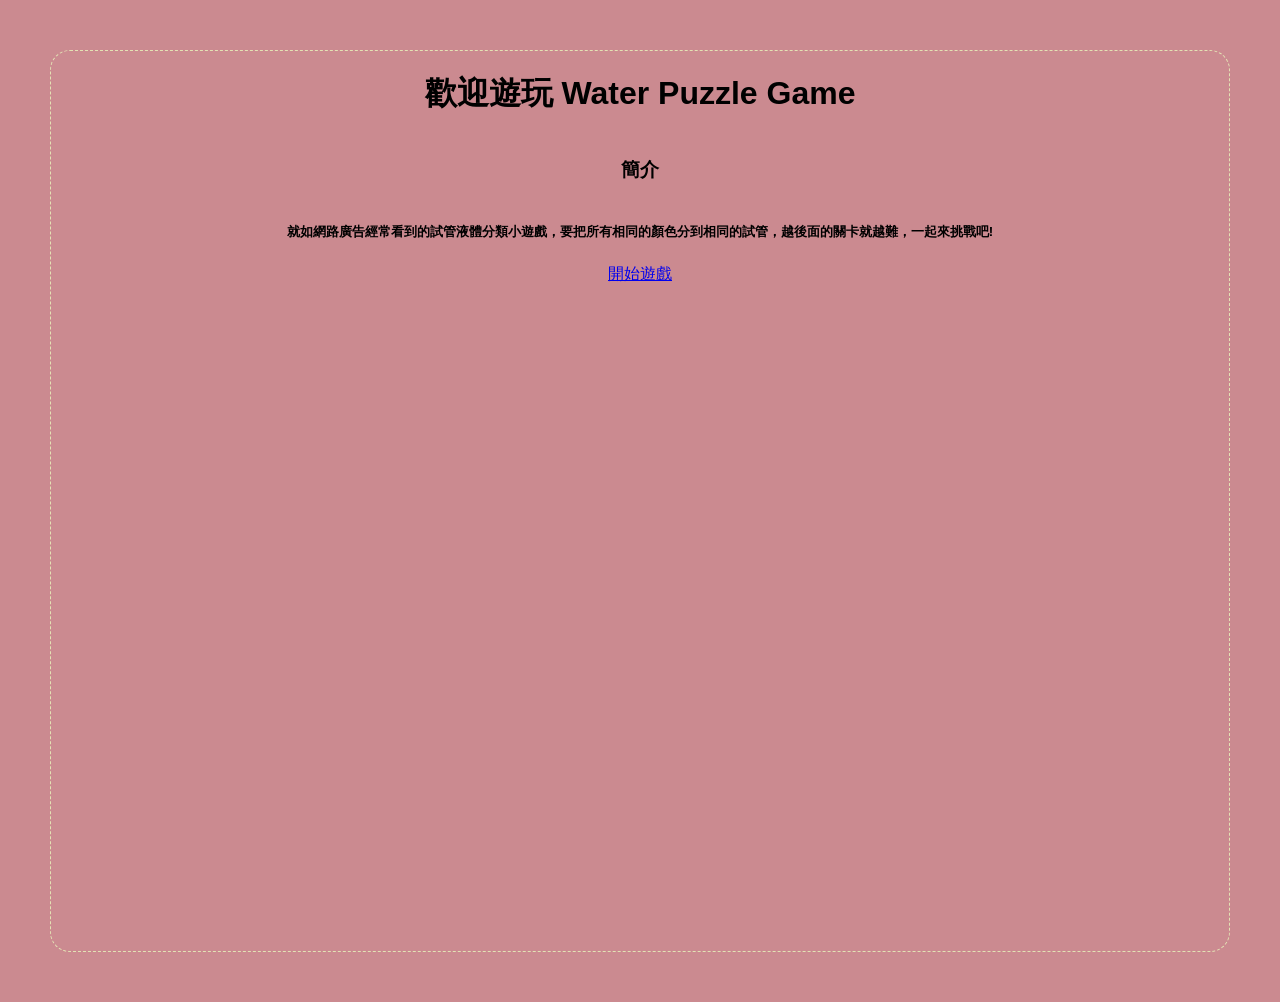
==== index.html @ efe09833 "更新遊戲標題和介面，新增重新開始按鈕，並建立首頁連結" ====
<!DOCTYPE html>
<html lang="en">
    <head>
        <meta charset="UTF-8">
        <meta name="viewport" content="width=device-width, initial-scale=1.0">
        <title>Water Puzzle Homepage</title>
        <link rel="stylesheet" href="style.css">
        <script src="waterpuzzle.js"></script>
        <link rel="icon" href="img/tube.png" type="image/png">
    </head>
    <body>
        <h1>歡迎遊玩 Water Puzzle Game</h1>
        <h3>簡介</h3>
        <h5>就如網路廣告經常看到的試管液體分類小遊戲，要把所有相同的顏色分到相同的試管，越後面的關卡就越難，一起來挑戰吧!</h5>
        <a href="WaterPuzzle.html" class="playbutton">開始遊戲</a>
    </body>
</html>
---- style.css ----
body{
    background-color:#CB8A90;
    font-family: Arial, Helvetica, sans-serif;
    display: flex;
    flex-direction: column;
    align-items: center;
    justify-content: flex-start;
    height: 100vh;
    border: 1px dashed #e3e2b4;
    border-radius: 20px;
    margin: 50px;
}

.game-area{
    width: 80%;
    border-radius: 10px;
    padding:20px;
    margin: 5px;
}

#game-info{
    background-color: #F0E4D4;
    font-family: 'Lucida sans','Lucida Sans Regular','Lucida Grande', 'Lucida Sans Unicode', Geneva, Verdana, sans-serif;
}

#controls{
    background-color: #F9D9CA;
}

#game-container{
    background-color: #D18063;
    border-radius: 10px;
}

#game-container h2{
    color: #917B56;
}
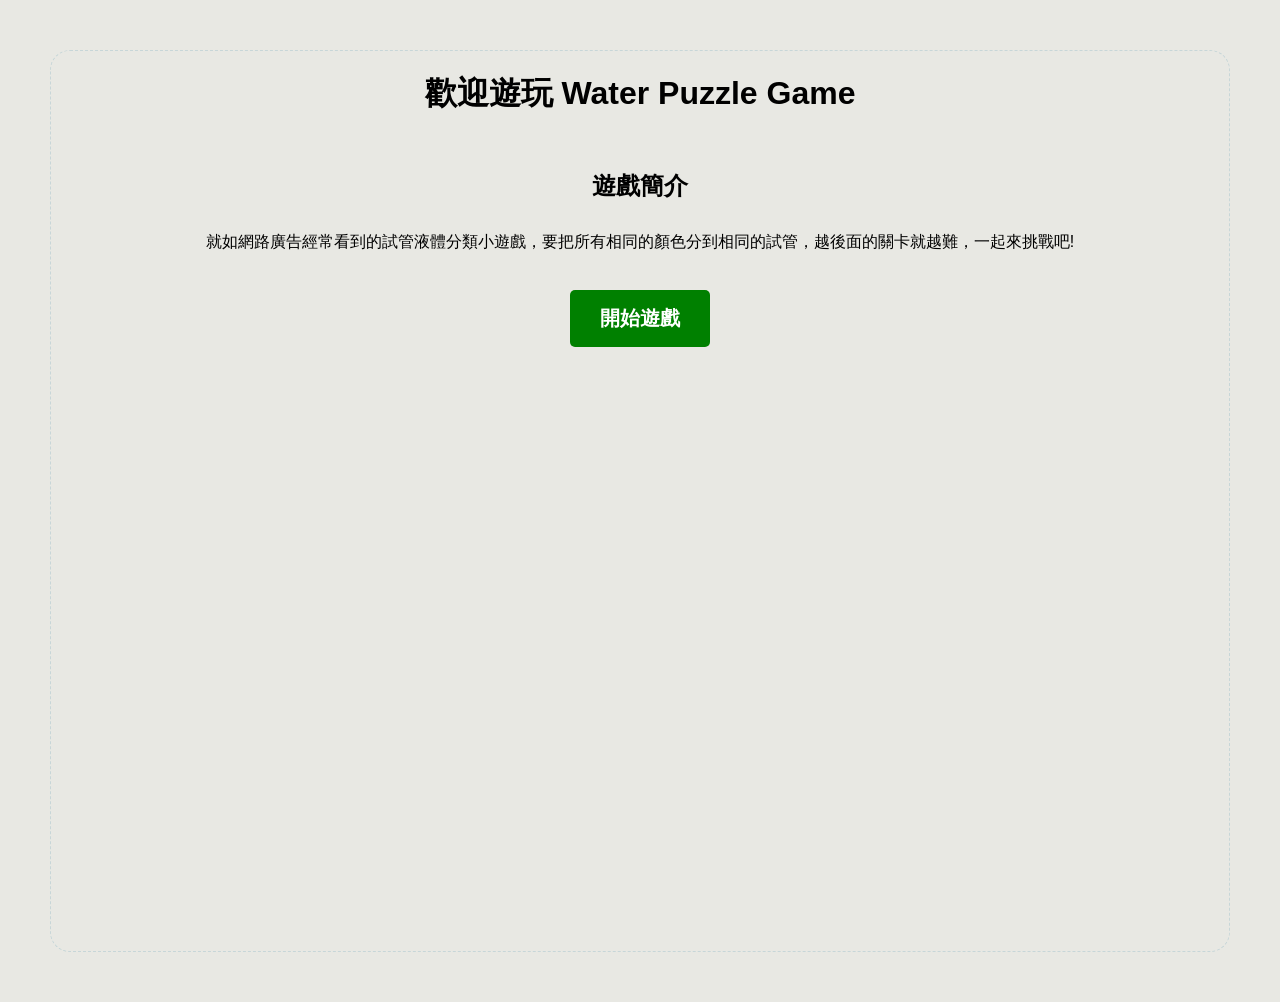
==== commit 84ee4704: "Refactor code structure for improved readability and maintainability" ====
--- a/index.html
+++ b/index.html
@@ -6,12 +6,11 @@
         <title>Water Puzzle Homepage</title>
         <link rel="stylesheet" href="style.css">
         <script src="waterpuzzle.js"></script>
-        <link rel="icon" href="img/tube.png" type="image/png">
     </head>
     <body>
         <h1>歡迎遊玩 Water Puzzle Game</h1>
-        <h3>簡介</h3>
-        <h5>就如網路廣告經常看到的試管液體分類小遊戲，要把所有相同的顏色分到相同的試管，越後面的關卡就越難，一起來挑戰吧!</h5>
+        <h4>遊戲簡介</h4>
+        <h6>就如網路廣告經常看到的試管液體分類小遊戲，要把所有相同的顏色分到相同的試管，越後面的關卡就越難，一起來挑戰吧!</h6>
         <a href="WaterPuzzle.html" class="playbutton">開始遊戲</a>
     </body>
 </html>
--- a/style.css
+++ b/style.css
@@ -1,37 +1,104 @@
-body{
-    background-color:#CB8A90;
+body {
+    background-color: #E8E8E3;
     font-family: Arial, Helvetica, sans-serif;
     display: flex;
     flex-direction: column;
     align-items: center;
     justify-content: flex-start;
     height: 100vh;
-    border: 1px dashed #e3e2b4;
+    border: 1px dashed #C7D6D8;
     border-radius: 20px;
     margin: 50px;
 }
 
-.game-area{
+.game-area {
     width: 80%;
     border-radius: 10px;
-    padding:20px;
+    padding: 20px;
     margin: 5px;
 }
 
-#game-info{
-    background-color: #F0E4D4;
-    font-family: 'Lucida sans','Lucida Sans Regular','Lucida Grande', 'Lucida Sans Unicode', Geneva, Verdana, sans-serif;
+#game-info {
+    background-color: #C6D2BE;
+    font-family: 'Lucida Sans', 'Lucida Sans Regular', 'Lucida Grande', 'Lucida Sans Unicode', Geneva, Verdana, sans-serif;
 }
 
-#controls{
-    background-color: #F9D9CA;
+#controls {
+    background-color: #83B1C9;
 }
 
-#game-container{
-    background-color: #D18063;
-    border-radius: 10px;
+#game-container {
+    background-color: #F2EEE5;
+    display: flex;
+    flex-wrap: wrap;
+    justify-content: center;
+    margin-bottom: 20px;
 }
 
-#game-container h2{
-    color: #917B56;
-}+.tube {
+    width: 50px;
+    height: 200px;
+    border: 2px solid black;
+    border-top: 0px;
+    border-radius: 0 0 10px 10px;
+    margin: 10px;
+    display: flex;
+    flex-direction: column-reverse;
+    overflow: hidden;
+    margin-top: 20px;
+    transition: transform 0.3s ease, box-shadow 0.3s ease;
+    cursor: pointer;
+}
+
+.tube:hover {
+    box-shadow: 0 0 10px rgba(0, 0, 0, 0.3);
+}
+
+.water {
+    width: 100%;
+}
+
+.tube.selected {
+    border-color: red;
+    box-shadow: 0 0 10px rgba(255, 0, 0, 0.5);
+    transform: translateY(-20px);
+}
+
+h4 {
+    text-align: center;
+    font-size: 24px;
+    font-weight: bold;
+    margin-bottom: 20px;
+}
+
+h6 {
+    text-align: center;
+    font-size: 16px;
+    font-weight: normal;
+    margin-top: 10px;
+}
+
+.playbutton {
+    display: inline-block;
+    padding: 15px 30px;
+    background-color: green;
+    color: white;
+    font-size: 20px;
+    font-weight: bold;
+    text-align: center;
+    text-decoration: none;
+    border-radius: 5px;
+    transition: background-color 0.3s ease;
+    cursor: pointer;
+}
+
+.tube.hint {
+    animation: hint-blink 1s ease-in-out;
+    border: 3px solid gold;
+}
+
+@keyframes hint-blink {
+    0% { opacity: 1; }
+    50% { opacity: 0.3; }
+    100% { opacity: 1; }
+}
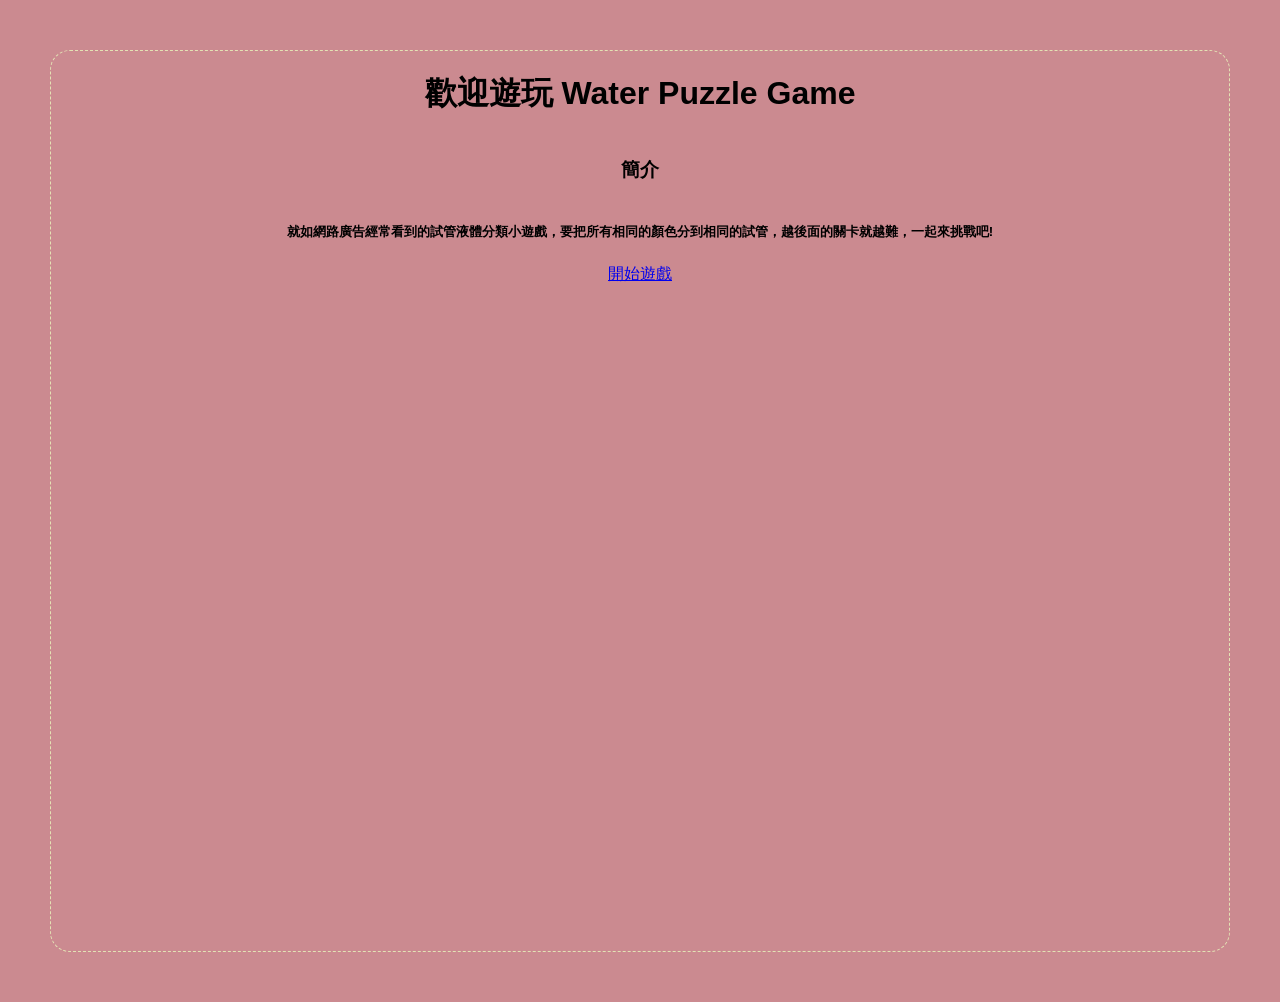
==== commit 229c3be2: "Merge a0a39c37a1969abcd41882fb8f72a4902900900d into 8e84c3412c4795a5c3b2692b6a962e72afc9da34" ====
--- a/index.html
+++ b/index.html
@@ -3,14 +3,15 @@
     <head>
         <meta charset="UTF-8">
         <meta name="viewport" content="width=device-width, initial-scale=1.0">
-        <title>Water Puzzle Homepage</title>
+        <title>Water Puzzle Game</title>
         <link rel="stylesheet" href="style.css">
-        <script src="waterpuzzle.js"></script>
+        <script src="waterpuzzle.js" defer></script>
+        <link rel="icon" href="img/tube.png" type="image/png">
     </head>
     <body>
         <h1>歡迎遊玩 Water Puzzle Game</h1>
-        <h4>遊戲簡介</h4>
-        <h6>就如網路廣告經常看到的試管液體分類小遊戲，要把所有相同的顏色分到相同的試管，越後面的關卡就越難，一起來挑戰吧!</h6>
+        <h3>簡介</h3>
+            <h5>就如網路廣告經常看到的試管液體分類小遊戲，要把所有相同的顏色分到相同的試管，越後面的關卡就越難，一起來挑戰吧!</h5>
         <a href="WaterPuzzle.html" class="playbutton">開始遊戲</a>
     </body>
 </html>
--- a/style.css
+++ b/style.css
@@ -1,12 +1,12 @@
 body {
-    background-color: #E8E8E3;
+    background-color: #CB8A90;
     font-family: Arial, Helvetica, sans-serif;
     display: flex;
     flex-direction: column;
     align-items: center;
     justify-content: flex-start;
     height: 100vh;
-    border: 1px dashed #C7D6D8;
+    border: 1px dashed #e3e2b4;
     border-radius: 20px;
     margin: 50px;
 }
@@ -19,86 +19,37 @@
 }
 
 #game-info {
-    background-color: #C6D2BE;
-    font-family: 'Lucida Sans', 'Lucida Sans Regular', 'Lucida Grande', 'Lucida Sans Unicode', Geneva, Verdana, sans-serif;
+    background-color: #F0E4D4;
+    font-family: 'Lucida sans', 'Lucida Sans Regular', 'Lucida Grande', 'Lucida Sans Unicode', Geneva, Verdana, sans-serif;
 }
 
 #controls {
-    background-color: #83B1C9;
+    background-color: #F9D9CA;
 }
 
 #game-container {
-    background-color: #F2EEE5;
-    display: flex;
-    flex-wrap: wrap;
-    justify-content: center;
-    margin-bottom: 20px;
+    background-color: #D18063;
+    border-radius: 10px;
+}
+
+#game-container h2 {
+    color: #917B56;
 }
 
 .tube {
     width: 50px;
     height: 200px;
-    border: 2px solid black;
-    border-top: 0px;
-    border-radius: 0 0 10px 10px;
+    border: 2px solid #000;
+    border-radius: 10px;
     margin: 10px;
-    display: flex;
-    flex-direction: column-reverse;
-    overflow: hidden;
-    margin-top: 20px;
-    transition: transform 0.3s ease, box-shadow 0.3s ease;
-    cursor: pointer;
-}
-
-.tube:hover {
-    box-shadow: 0 0 10px rgba(0, 0, 0, 0.3);
+    display: inline-block;
+    position: relative;
+    background-color: #FFF;
 }
 
 .water {
+    position: absolute;
+    bottom: 0;
     width: 100%;
-}
-
-.tube.selected {
-    border-color: red;
-    box-shadow: 0 0 10px rgba(255, 0, 0, 0.5);
-    transform: translateY(-20px);
-}
-
-h4 {
-    text-align: center;
-    font-size: 24px;
-    font-weight: bold;
-    margin-bottom: 20px;
-}
-
-h6 {
-    text-align: center;
-    font-size: 16px;
-    font-weight: normal;
-    margin-top: 10px;
-}
-
-.playbutton {
-    display: inline-block;
-    padding: 15px 30px;
-    background-color: green;
-    color: white;
-    font-size: 20px;
-    font-weight: bold;
-    text-align: center;
-    text-decoration: none;
     border-radius: 5px;
-    transition: background-color 0.3s ease;
-    cursor: pointer;
-}
-
-.tube.hint {
-    animation: hint-blink 1s ease-in-out;
-    border: 3px solid gold;
-}
-
-@keyframes hint-blink {
-    0% { opacity: 1; }
-    50% { opacity: 0.3; }
-    100% { opacity: 1; }
-}
+}
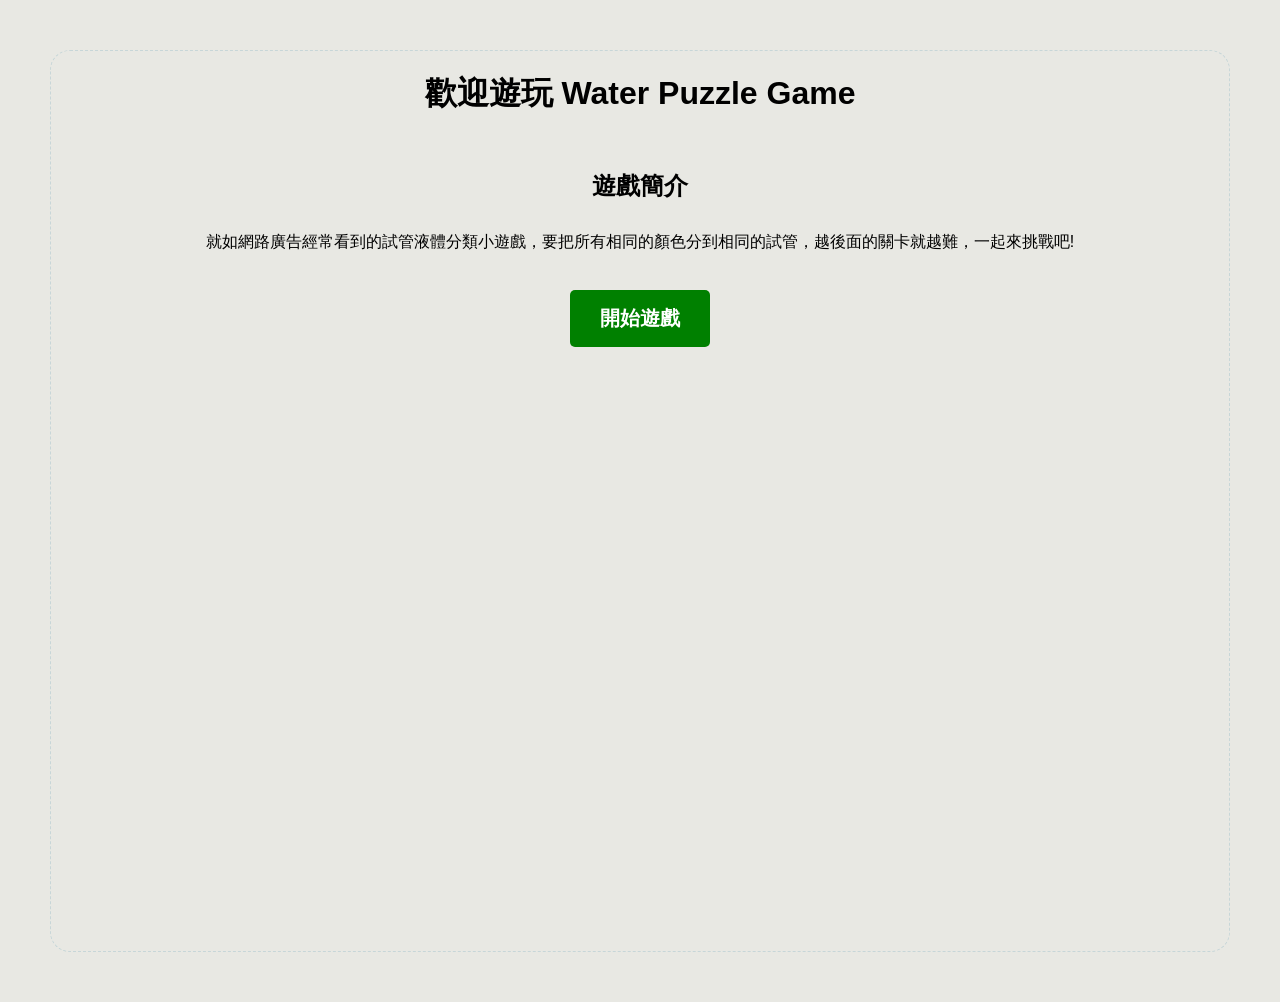
==== commit 8879394d: "Merge 32912b75783cb7da256d8fae1519af3b8011473e into 8e84c3412c4795a5c3b2692b6a962e72afc9da34" ====
--- a/index.html
+++ b/index.html
@@ -3,15 +3,15 @@
     <head>
         <meta charset="UTF-8">
         <meta name="viewport" content="width=device-width, initial-scale=1.0">
-        <title>Water Puzzle Game</title>
+        <title>Water Puzzle Homepage</title>
         <link rel="stylesheet" href="style.css">
-        <script src="waterpuzzle.js" defer></script>
-        <link rel="icon" href="img/tube.png" type="image/png">
+        <script src="waterpuzzle.js"></script>
+        <link rel="icon" href="img/tube.jpg" type="image/png">
     </head>
     <body>
         <h1>歡迎遊玩 Water Puzzle Game</h1>
-        <h3>簡介</h3>
-            <h5>就如網路廣告經常看到的試管液體分類小遊戲，要把所有相同的顏色分到相同的試管，越後面的關卡就越難，一起來挑戰吧!</h5>
+        <h4>遊戲簡介</h4>
+        <h6>就如網路廣告經常看到的試管液體分類小遊戲，要把所有相同的顏色分到相同的試管，越後面的關卡就越難，一起來挑戰吧!</h6>
         <a href="WaterPuzzle.html" class="playbutton">開始遊戲</a>
     </body>
 </html>
--- a/style.css
+++ b/style.css
@@ -1,12 +1,12 @@
 body {
-    background-color: #CB8A90;
+    background-color: #E8E8E3;
     font-family: Arial, Helvetica, sans-serif;
     display: flex;
     flex-direction: column;
     align-items: center;
     justify-content: flex-start;
     height: 100vh;
-    border: 1px dashed #e3e2b4;
+    border: 1px dashed #C7D6D8;
     border-radius: 20px;
     margin: 50px;
 }
@@ -19,37 +19,86 @@
 }
 
 #game-info {
-    background-color: #F0E4D4;
-    font-family: 'Lucida sans', 'Lucida Sans Regular', 'Lucida Grande', 'Lucida Sans Unicode', Geneva, Verdana, sans-serif;
+    background-color: #C6D2BE;
+    font-family: 'Lucida Sans', 'Lucida Sans Regular', 'Lucida Grande', 'Lucida Sans Unicode', Geneva, Verdana, sans-serif;
 }
 
 #controls {
-    background-color: #F9D9CA;
+    background-color: #83B1C9;
 }
 
 #game-container {
-    background-color: #D18063;
-    border-radius: 10px;
-}
-
-#game-container h2 {
-    color: #917B56;
+    background-color: #F2EEE5;
+    display: flex;
+    flex-wrap: wrap;
+    justify-content: center;
+    margin-bottom: 20px;
 }
 
 .tube {
     width: 50px;
     height: 200px;
-    border: 2px solid #000;
-    border-radius: 10px;
+    border: 2px solid black;
+    border-top: 0px;
+    border-radius: 0 0 10px 10px;
     margin: 10px;
-    display: inline-block;
-    position: relative;
-    background-color: #FFF;
+    display: flex;
+    flex-direction: column-reverse;
+    overflow: hidden;
+    margin-top: 20px;
+    transition: transform 0.3s ease, box-shadow 0.3s ease;
+    cursor: pointer;
+}
+
+.tube:hover {
+    box-shadow: 0 0 10px rgba(0, 0, 0, 0.3);
 }
 
 .water {
-    position: absolute;
-    bottom: 0;
     width: 100%;
+}
+
+.tube.selected {
+    border-color: red;
+    box-shadow: 0 0 10px rgba(255, 0, 0, 0.5);
+    transform: translateY(-20px);
+}
+
+h4 {
+    text-align: center;
+    font-size: 24px;
+    font-weight: bold;
+    margin-bottom: 20px;
+}
+
+h6 {
+    text-align: center;
+    font-size: 16px;
+    font-weight: normal;
+    margin-top: 10px;
+}
+
+.playbutton {
+    display: inline-block;
+    padding: 15px 30px;
+    background-color: green;
+    color: white;
+    font-size: 20px;
+    font-weight: bold;
+    text-align: center;
+    text-decoration: none;
     border-radius: 5px;
-}+    transition: background-color 0.3s ease;
+    cursor: pointer;
+}
+
+.tube.hint {
+    animation: hint-blink 1s ease-in-out;
+    border: 3px solid gold;
+}
+
+@keyframes hint-blink {
+    0% { opacity: 1; }
+    50% { opacity: 0.3; }
+    100% { opacity: 1; }
+}
